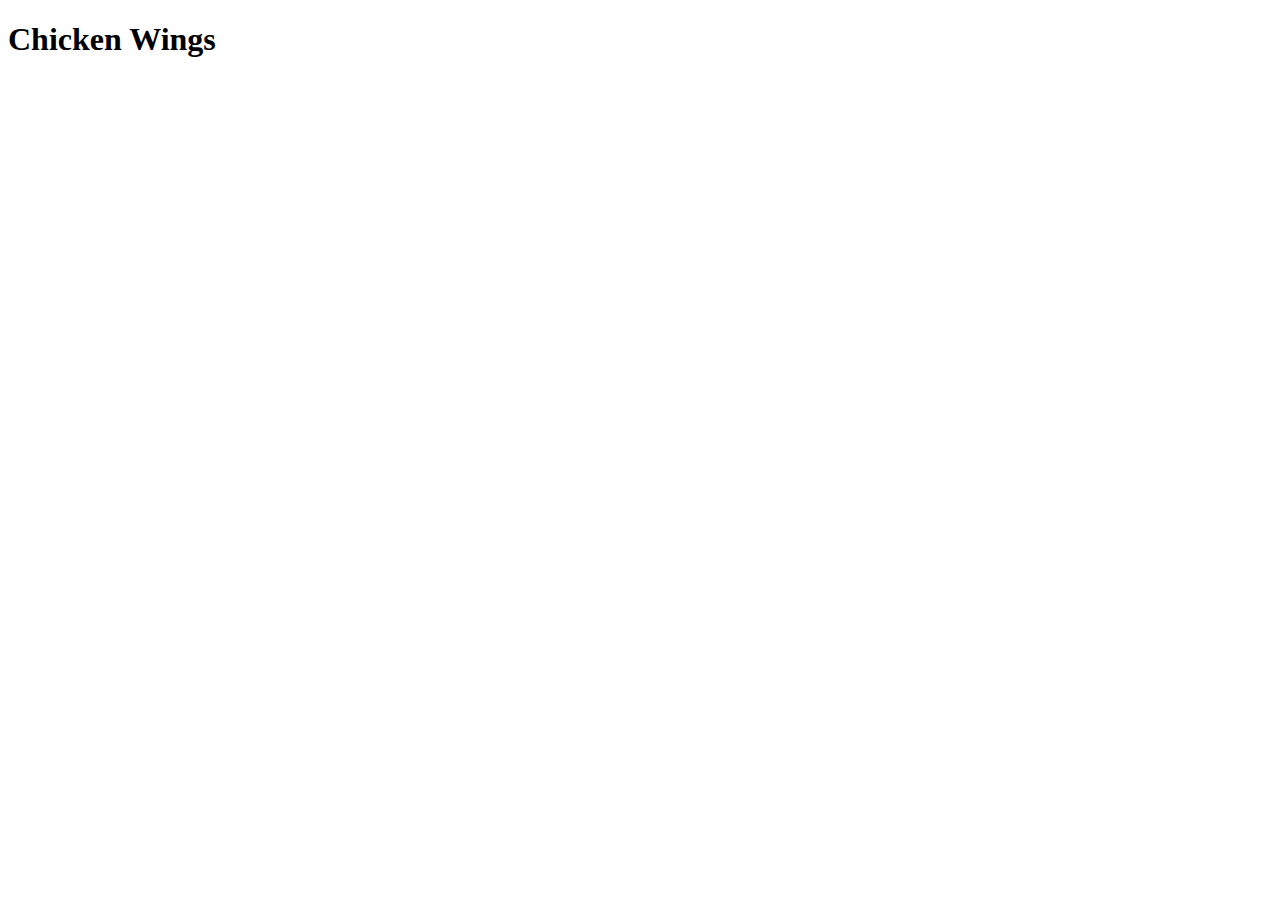
==== recipes/chickenwings.html @ 60408212 "Added recipe directory and initial recipe pages" ====
<!DOCTYPE html>
<html lang="en">
<head>
    <meta charset="UTF-8">
    <meta http-equiv="X-UA-Compatible" content="IE=edge">
    <meta name="viewport" content="width=device-width, initial-scale=1.0">
    <title>chickenwings</title>
</head>
    
<body>
    <h1>Chicken Wings</h1>
</body>
</html>
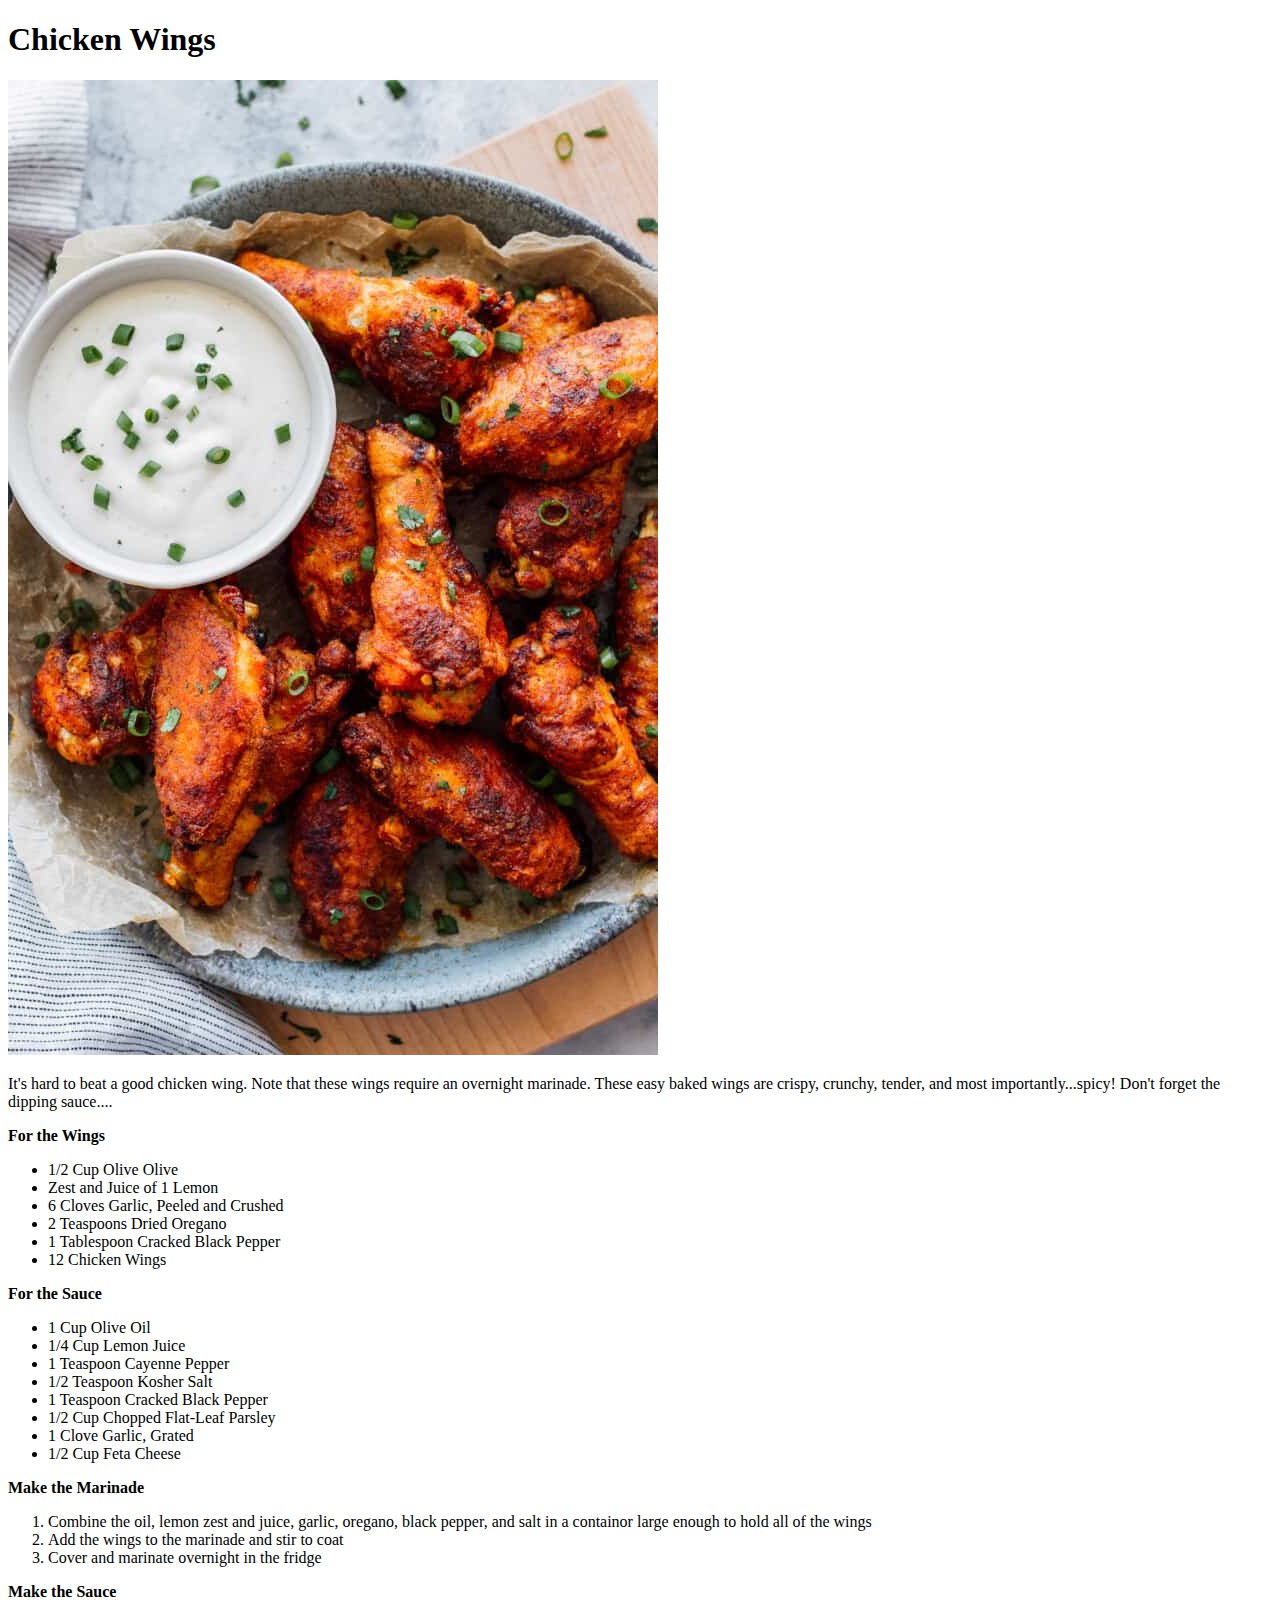
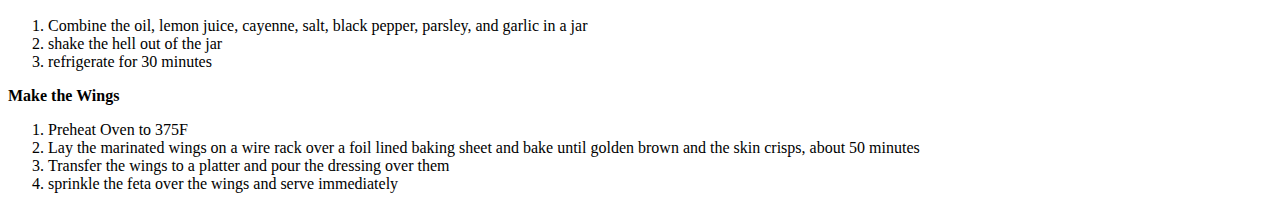
==== commit cc9101a3: "Edit chickenwing.html, removed gabe.jpg" ====
--- a/recipes/chickenwings.html
+++ b/recipes/chickenwings.html
@@ -9,5 +9,57 @@
     
 <body>
     <h1>Chicken Wings</h1>
+        <img src="img/chickenwings.jpg" alt="chicken wings">
+            <p>It's hard to beat a good chicken wing.  Note that these wings require an overnight marinade.  These easy baked wings are crispy, crunchy, tender, and most importantly...spicy!  Don't forget the dipping sauce....</p>
+        
+            <P>
+                <strong>For the Wings</strong>
+                    <ul>
+                        <li>1/2 Cup Olive Olive</li>
+                        <li>Zest and Juice of 1 Lemon</li>
+                        <li>6 Cloves Garlic, Peeled and Crushed</li>
+                        <lI>2 Teaspoons Dried Oregano</li>
+                        <li>1 Tablespoon Cracked Black Pepper</li>
+                        <li>12 Chicken Wings</li>
+                    </ul>
+            </P>
+
+            <p>
+                <strong>For the Sauce</strong>
+                    <ul>
+                        <li>1 Cup Olive Oil</li>
+                        <li>1/4 Cup Lemon Juice</li>
+                        <li>1 Teaspoon Cayenne Pepper</li>
+                        <li>1/2 Teaspoon Kosher Salt</li>
+                        <li>1 Teaspoon Cracked Black Pepper</li>
+                        <li>1/2 Cup Chopped Flat-Leaf Parsley</li>
+                        <li>1 Clove Garlic, Grated</li>
+                        <li>1/2 Cup Feta Cheese</li>
+                    </ul>
+            </p>
+
+            <p>
+                <Strong>Make the Marinade</Strong>
+                    <ol>
+                        <li>Combine the oil, lemon zest and juice, garlic, oregano, black pepper, and salt in a containor large enough to hold all of the wings</li>
+                        <li>Add the wings to the marinade and stir to coat</li>
+                        <li>Cover and marinate overnight in the fridge</li>
+                    </ol>
+
+                <strong>Make the Sauce</strong>
+                    <ol>
+                        <li>Combine the oil, lemon juice, cayenne, salt, black pepper, parsley, and garlic in a jar</li>
+                        <li>shake the hell out of the jar</li>
+                        <li>refrigerate for 30 minutes</li>
+                    </ol>
+
+                <strong>Make the Wings</strong>
+                    <ol>
+                        <li>Preheat Oven to 375F</li>
+                        <li>Lay the marinated wings on a wire rack over a foil lined baking sheet and bake until golden brown and the skin crisps, about 50 minutes</li>
+                        <li>Transfer the wings to a platter and pour the dressing over them</li>
+                        <li>sprinkle the feta over the wings and serve immediately</li>
+                    </ol>
+            </p>
 </body>
 </html>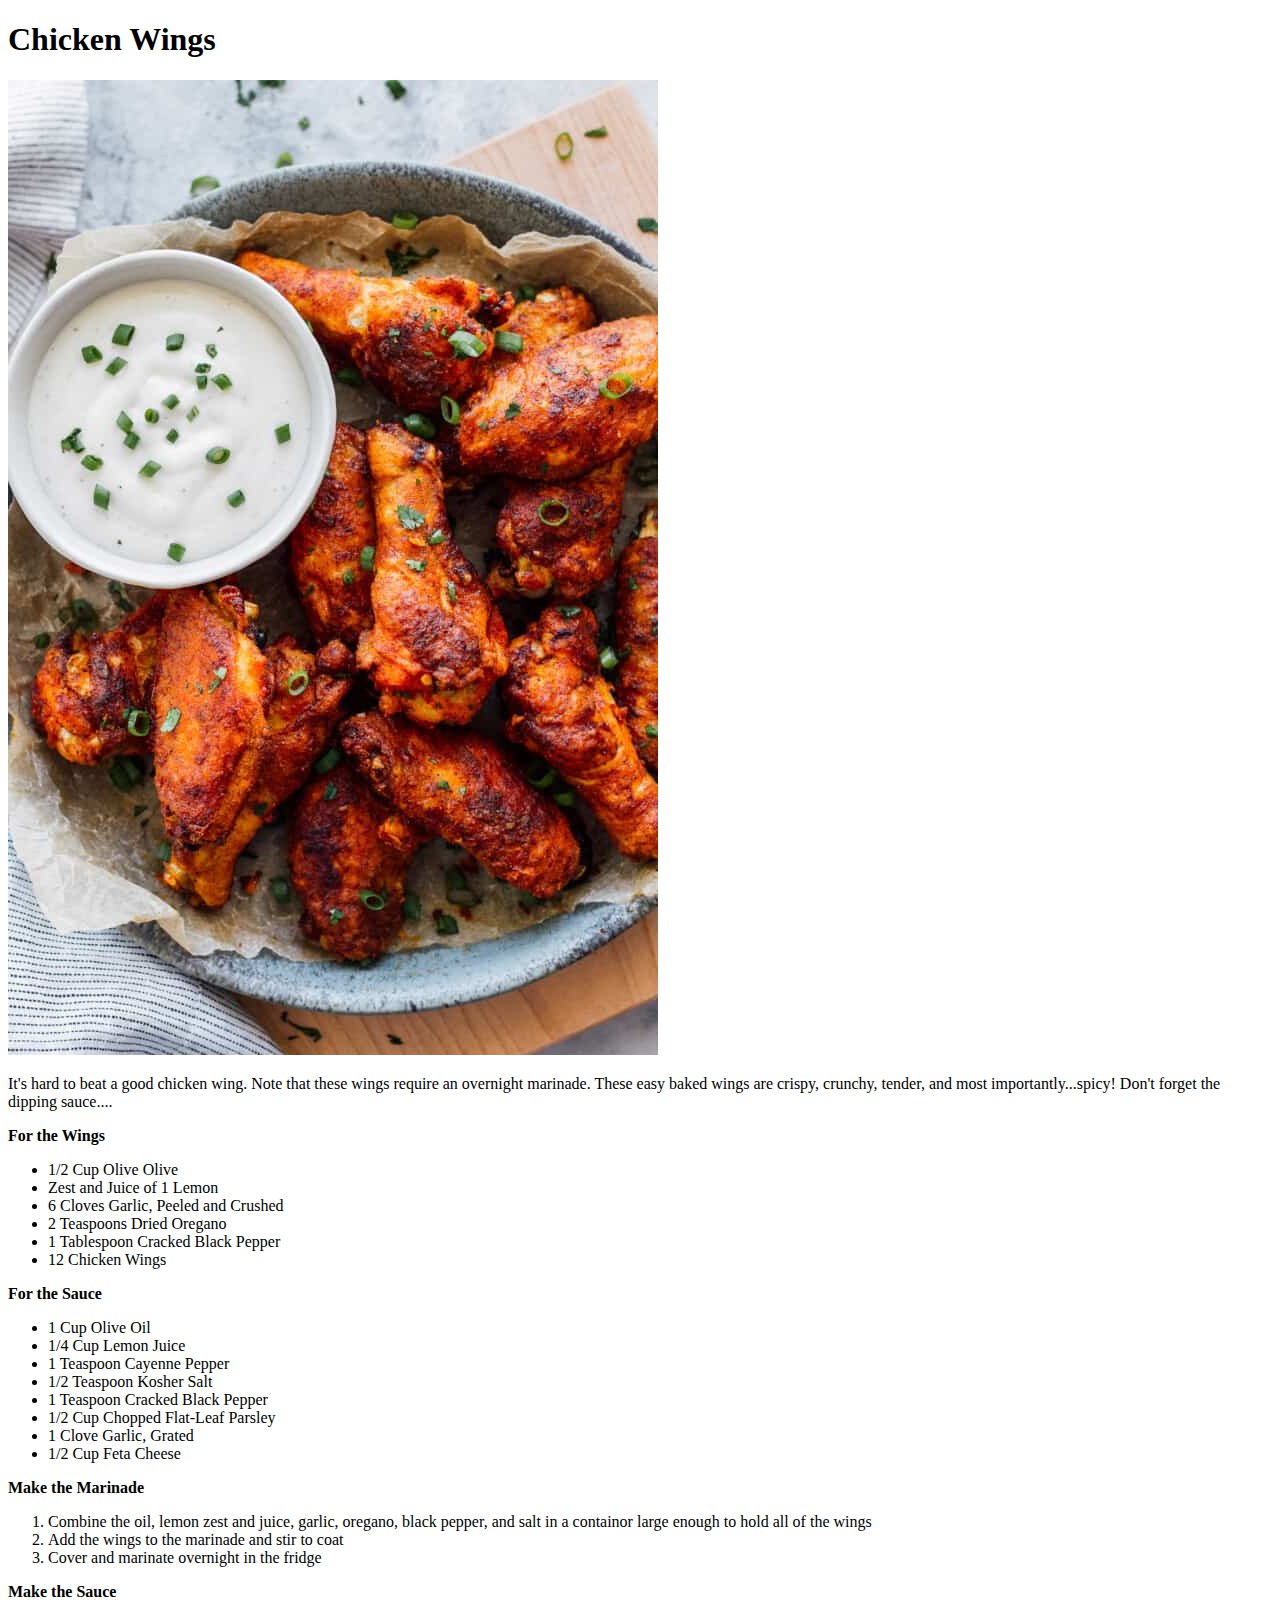
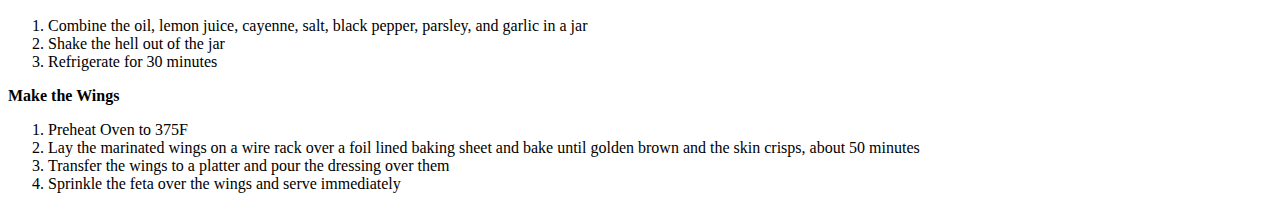
==== commit a2cbd7b8: "Added dirtyrice.html and chickenwings.html" ====
--- a/recipes/chickenwings.html
+++ b/recipes/chickenwings.html
@@ -49,8 +49,8 @@
                 <strong>Make the Sauce</strong>
                     <ol>
                         <li>Combine the oil, lemon juice, cayenne, salt, black pepper, parsley, and garlic in a jar</li>
-                        <li>shake the hell out of the jar</li>
-                        <li>refrigerate for 30 minutes</li>
+                        <li>Shake the hell out of the jar</li>
+                        <li>Refrigerate for 30 minutes</li>
                     </ol>
 
                 <strong>Make the Wings</strong>
@@ -58,7 +58,7 @@
                         <li>Preheat Oven to 375F</li>
                         <li>Lay the marinated wings on a wire rack over a foil lined baking sheet and bake until golden brown and the skin crisps, about 50 minutes</li>
                         <li>Transfer the wings to a platter and pour the dressing over them</li>
-                        <li>sprinkle the feta over the wings and serve immediately</li>
+                        <li>Sprinkle the feta over the wings and serve immediately</li>
                     </ol>
             </p>
 </body>
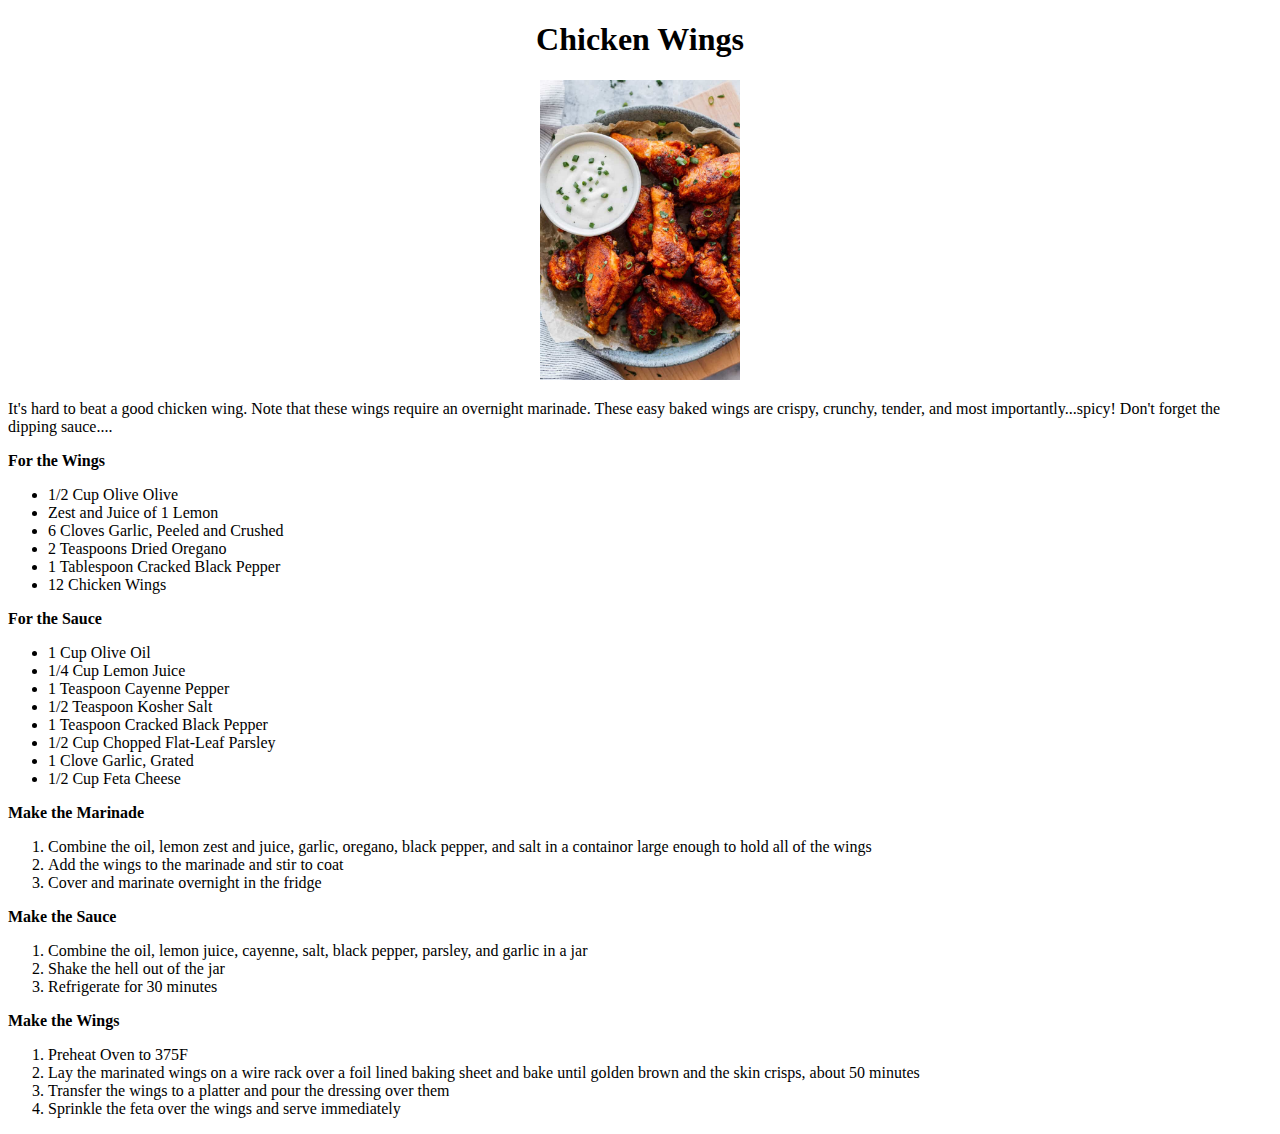
==== commit b415f62a: "added style sheet, modified recipes to center align titles and images" ====
--- a/recipes/chickenwings.html
+++ b/recipes/chickenwings.html
@@ -4,12 +4,13 @@
     <meta charset="UTF-8">
     <meta http-equiv="X-UA-Compatible" content="IE=edge">
     <meta name="viewport" content="width=device-width, initial-scale=1.0">
-    <title>chickenwings</title>
+    <title>Chicken Wings</title>
+    <link rel="stylesheet"  href="../style.css">
 </head>
     
 <body>
-    <h1>Chicken Wings</h1>
-        <img src="img/chickenwings.jpg" alt="chicken wings">
+    <h1 class="title">Chicken Wings</h1>
+        <div class="pic"> <img class="image" src="img/chickenwings.jpg" alt="chicken wings"></div>
             <p>It's hard to beat a good chicken wing.  Note that these wings require an overnight marinade.  These easy baked wings are crispy, crunchy, tender, and most importantly...spicy!  Don't forget the dipping sauce....</p>
         
             <P>
--- a/style.css
+++ b/style.css
@@ -0,0 +1,11 @@
+.title,
+.recipe  {
+    text-align: center;
+}
+ .pic {
+     text-align: center;
+ }
+.image {
+    height: auto;
+    width: 200px;
+}